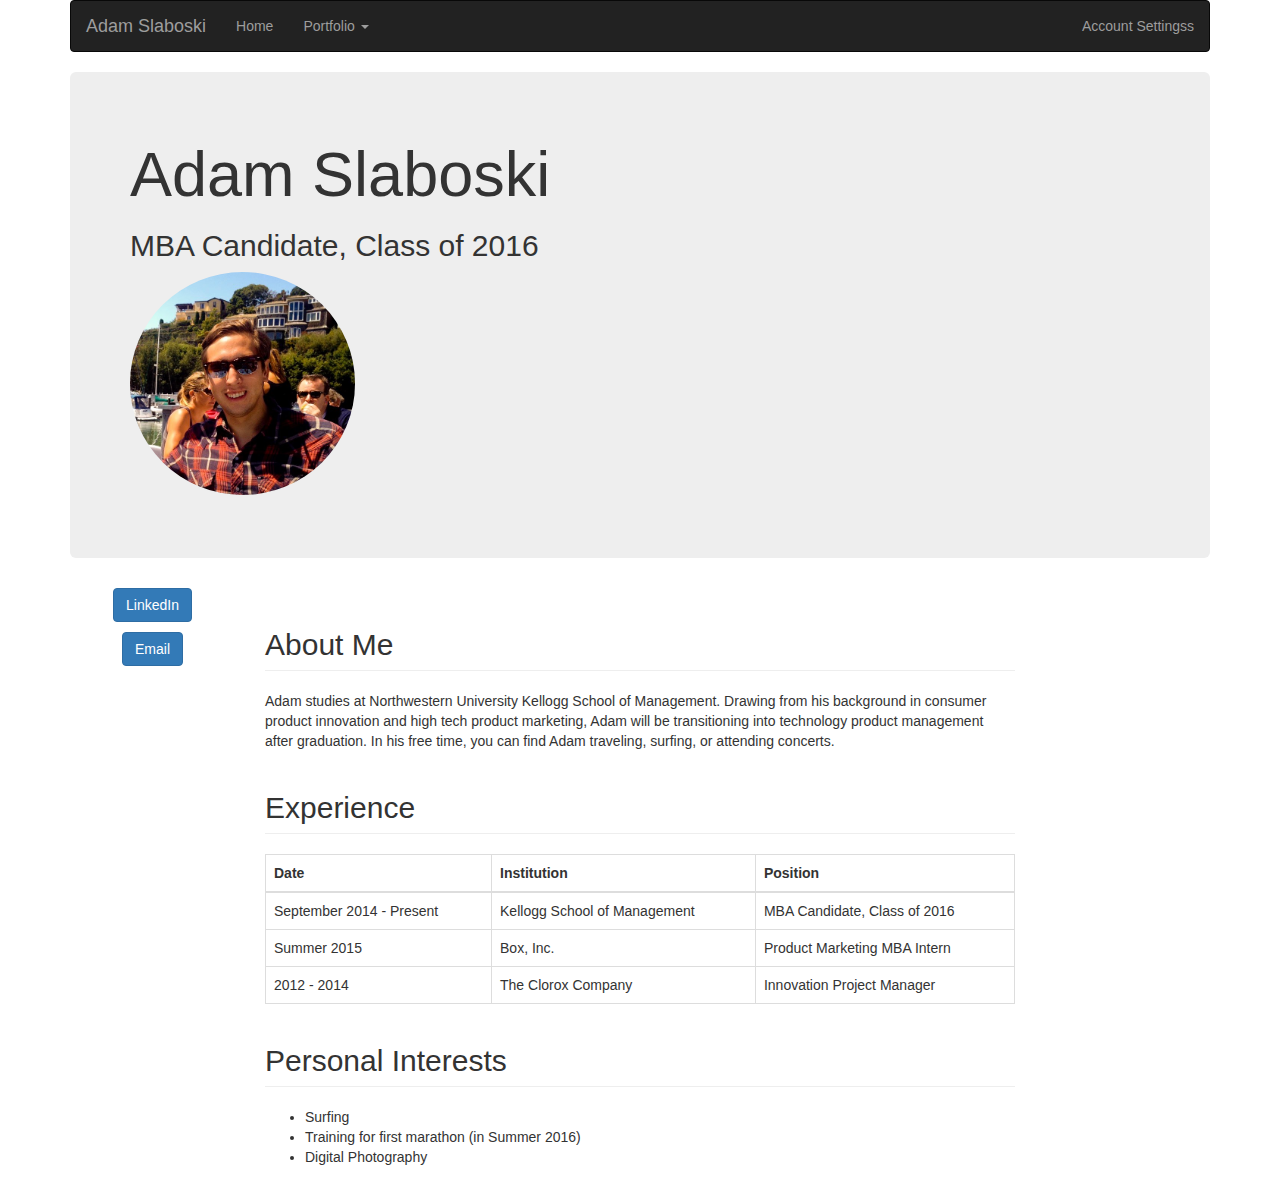
==== index.html @ 62a1c8c5 "week 2 update 1" ====
<!DOCTYPE html>
<html>
<head>
  <title>Adam Slaboski, MBA Candidate</title>
  <meta charset="UTF-8">
  <link rel="stylesheet" type="text/css" href="style.css">
  <link rel="stylesheet" href="http://maxcdn.bootstrapcdn.com/bootstrap/3.2.0/css/bootstrap.min.css">
  <script src="http://ajax.googleapis.com/ajax/libs/jquery/1.11.1/jquery.min.js"></script>
  <script src="http://maxcdn.bootstrapcdn.com/bootstrap/3.2.0/js/bootstrap.min.js"></script>
</head>
<body>
    <div class="container">
      <nav class="navbar navbar-inverse" role="navigation">
        <div class="navbar-header">
          <button type="button" class="navbar-toggle collapsed" data-toggle="collapse" data-target="#bs-example-navbar-collapse-1">
            <span class="sr-only">Toggle navigation</span>
            <span class="icon-bar"></span>
            <span class="icon-bar"></span>
            <span class="icon-bar"></span>
          </button>
          <a class="navbar-brand" href="#">Adam Slaboski</a>
        </div>
        <div class="collapse navbar-collapse" id="bs-example-navbar-collapse-1">
          <ul class="nav navbar-nav">
            <li>
              <a href="index.html">
                <i class="fa fa-home"></i>
                Home
              </a>
            </li>
            <li class="dropdown">
              <a href="#" class="dropdown-toggle" data-toggle="dropdown" role="button" aria-expanded="false">
                <i class="fa fa-portfolio"></i>
                Portfolio
                <span class="caret"></span>
              </a>
              <ul class="dropdown-menu" role="menu">
                <li><a href="#">About Me</a></li>
                <li><a href="#">Professional</a></li>
                <li><a href="#">Academic</a></li>
                <li><a href="#">Other Interests</a></li>
                <li><a href="#">Contact Me</a></li>
              </ul>
            </li>
          </ul>
          <ul class="nav navbar-nav navbar-right">
            <li>
              <a href="#">
                <i class="fa fa-account"></i>
                Account Settingss
              </a>
            </li>
          </ul>
        </div>
      </nav>
    </div>
    <div class="container">
      <div class="jumbotron">
        <h1>Adam Slaboski</h1>
        <h2>MBA Candidate, Class of 2016</h2>
        <p>
          <img src="Adam.jpg" class="img-circle" style="width:225px">
        </p>
      </div>
      <div class="row">
        <div class="col-md-2 text-center">
          <p><a href="#" class="btn btn-primary"><i class="fa fa-Contact"></i> LinkedIn</a></p>
          <p><a href="#" class="btn btn-primary"><i class="fa fa-Contact"></i> Email</a></p>
        </div>
        <div class="col-md-8 summary">
          <h2 class="page-header">About Me</h2>
          <p>
            Adam studies at Northwestern University Kellogg School of Management.  Drawing from his background in consumer product innovation and high tech product marketing, Adam will be transitioning into technology product management after graduation.  In his free time, you can find Adam traveling, surfing, or attending concerts.
          </p>
          <h2 class="page-header">Experience</h2>
            <table class="table table-bordered">
              <thead>
                <th>Date</th>
                <th>Institution</th>
                <th>Position</th>
              </thead>
              <tbody>
                <tr>
                  <td>September 2014 - Present</td>
                  <td>Kellogg School of Management</td>
                  <td>MBA Candidate, Class of 2016</td>
                </tr>
                <tr>
                  <td>Summer 2015</td>
                  <td>Box, Inc.</td>
                  <td>Product Marketing MBA Intern</td>
                </tr>
                <tr>
                  <td>2012 - 2014</td>
                  <td>The Clorox Company</td>
                  <td>Innovation Project Manager</td>
                </tr>
              </tbody>
            </table>
          <h2 class="page-header">Personal Interests</h2>
            <ul>
              <li>Surfing</li>
              <li>Training for first marathon (in Summer 2016)</li>
              <li>Digital Photography</li>
            </ul>
        </div>
---- style.css ----

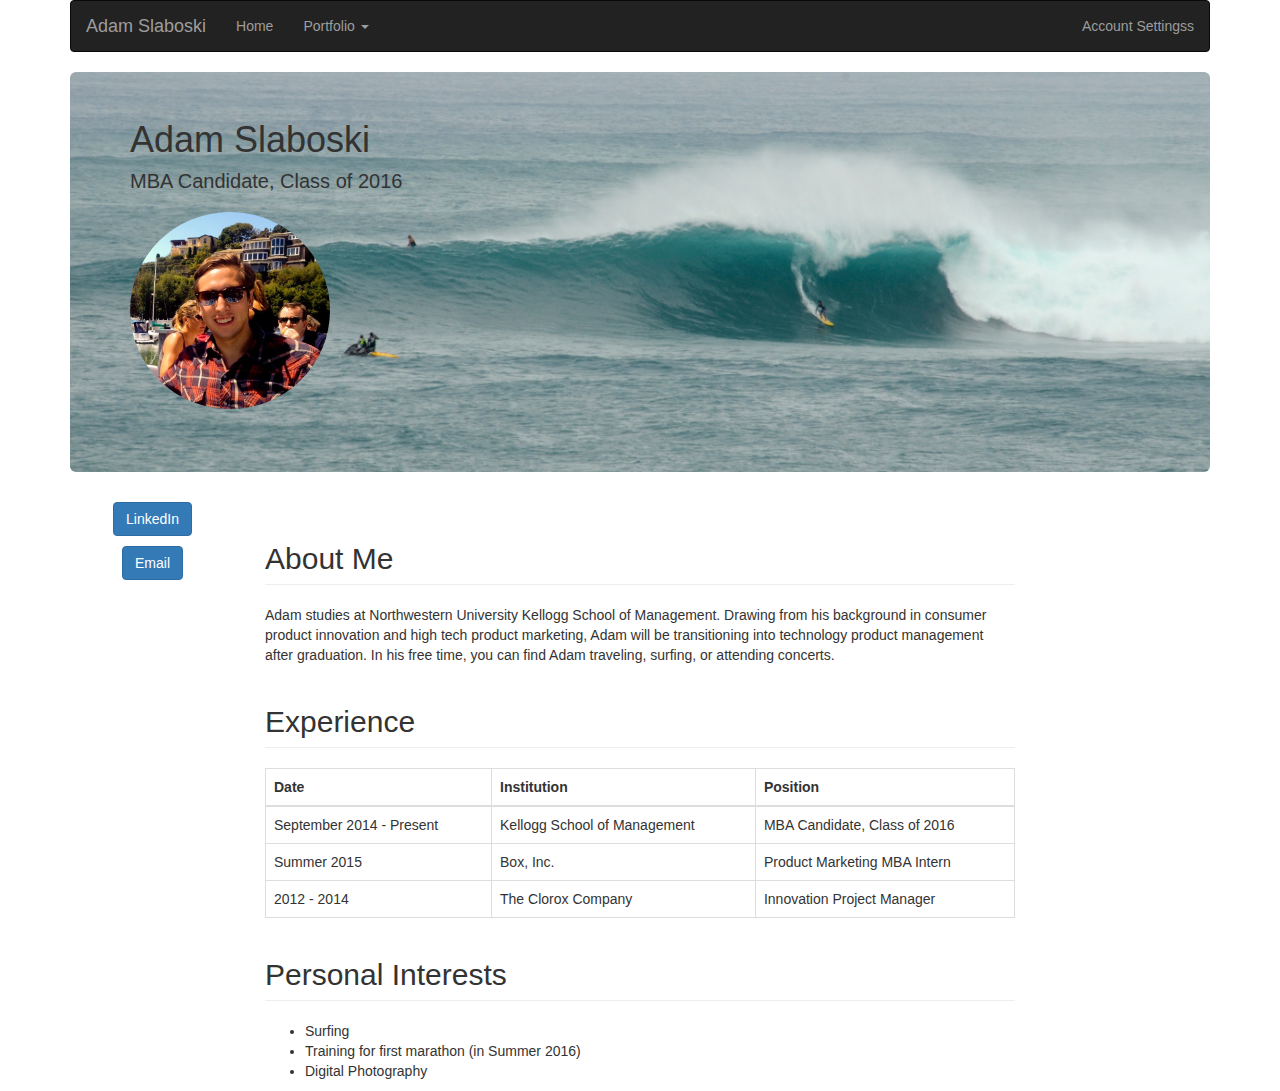
==== commit 0593ccce: "week 2-2" ====
--- a/index.html
+++ b/index.html
@@ -1,7 +1,7 @@
 <!DOCTYPE html>
 <html>
 <head>
-  <title>Adam Slaboski, MBA Candidate</title>
+  <title>Adam Slaboski</title>
   <meta charset="UTF-8">
   <link rel="stylesheet" type="text/css" href="style.css">
   <link rel="stylesheet" href="http://maxcdn.bootstrapcdn.com/bootstrap/3.2.0/css/bootstrap.min.css">
@@ -56,10 +56,10 @@
     </div>
     <div class="container">
       <div class="jumbotron">
-        <h1>Adam Slaboski</h1>
-        <h2>MBA Candidate, Class of 2016</h2>
+        <h1 id="title">Adam Slaboski</h1>
+        <h2 id="subtitle">MBA Candidate, Class of 2016</h2>
         <p>
-          <img src="Adam.jpg" class="img-circle" style="width:225px">
+          <img src="Adam.jpg" class="img-circle" style="width:200px">
         </p>
       </div>
       <div class="row">
@@ -104,6 +104,10 @@
               <li>Digital Photography</li>
             </ul>
         </div>
+      </div>
+    </div>
+  </body>
+
           
         
 
--- a/style.css
+++ b/style.css
@@ -1 +1,17 @@
 
+#title{
+  font-size: 36px;
+  margin-top: 0;
+}
+#subtitle {
+  font-size: 20px;
+  margin-top:0;
+  margin-bottom: 20px;
+}
+.jumbotron {
+  background: url(Oahu.jpg);
+  background-repeat: no-repeat;
+  background-size: cover;
+  background-position:  center;
+}
+
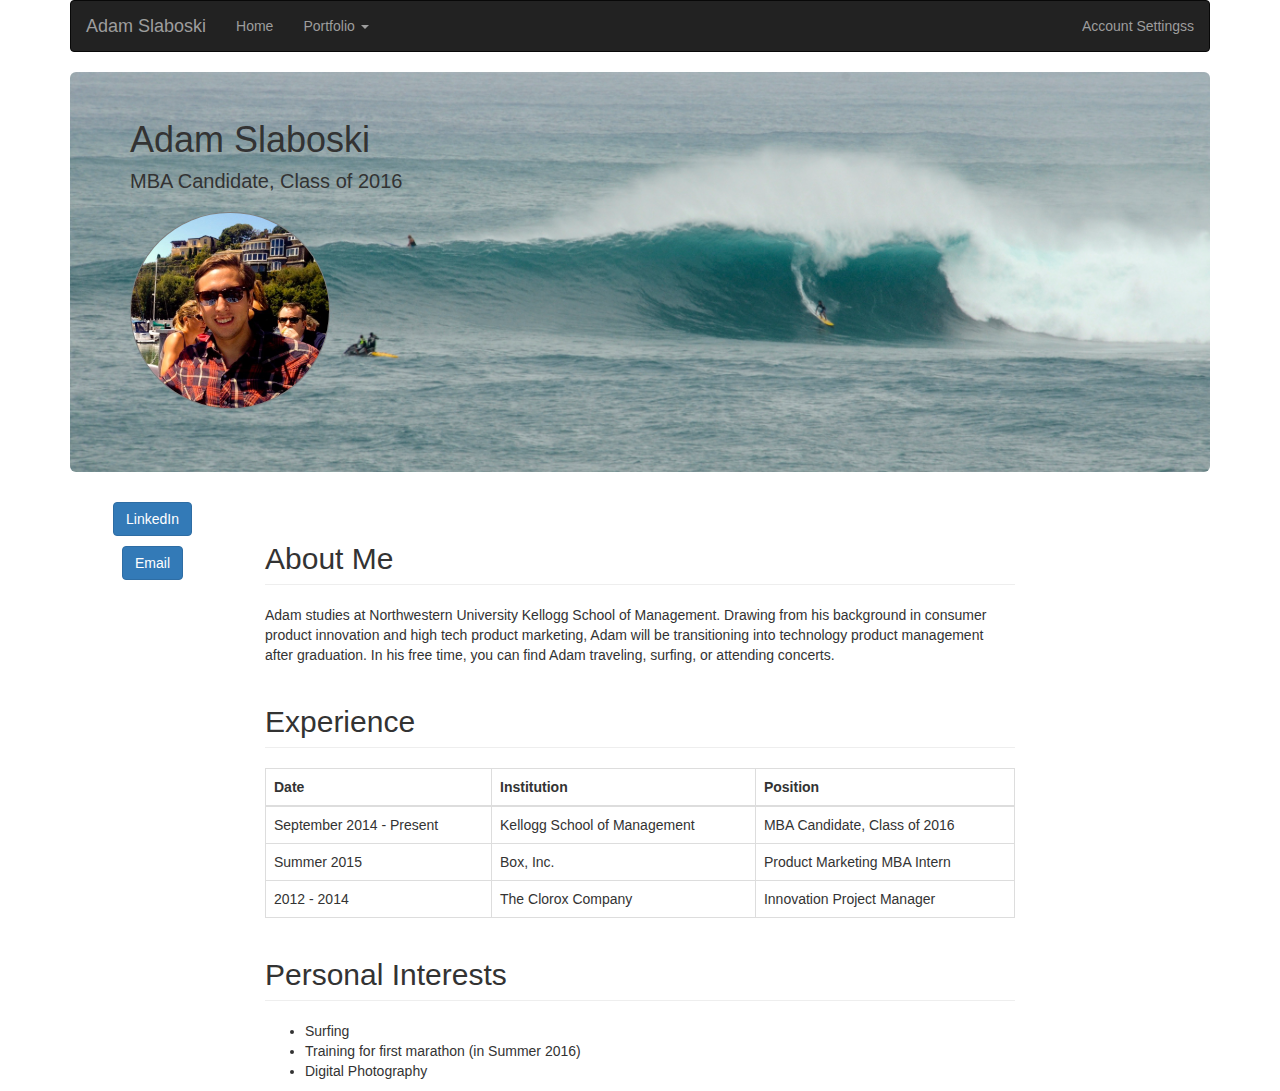
==== commit 025e604e: "week 2-3" ====
--- a/index.html
+++ b/index.html
@@ -59,7 +59,7 @@
         <h1 id="title">Adam Slaboski</h1>
         <h2 id="subtitle">MBA Candidate, Class of 2016</h2>
         <p>
-          <img src="Adam.jpg" class="img-circle" style="width:200px">
+          <img id="adam" src="Adam.jpg" class="img-circle" style="width:200px">
         </p>
       </div>
       <div class="row">
--- a/style.css
+++ b/style.css
@@ -14,4 +14,8 @@
   background-size: cover;
   background-position:  center;
 }
-
+#adam {
+	border-style: solid;
+  border-width:  thin;
+  border-color: gray;
+}
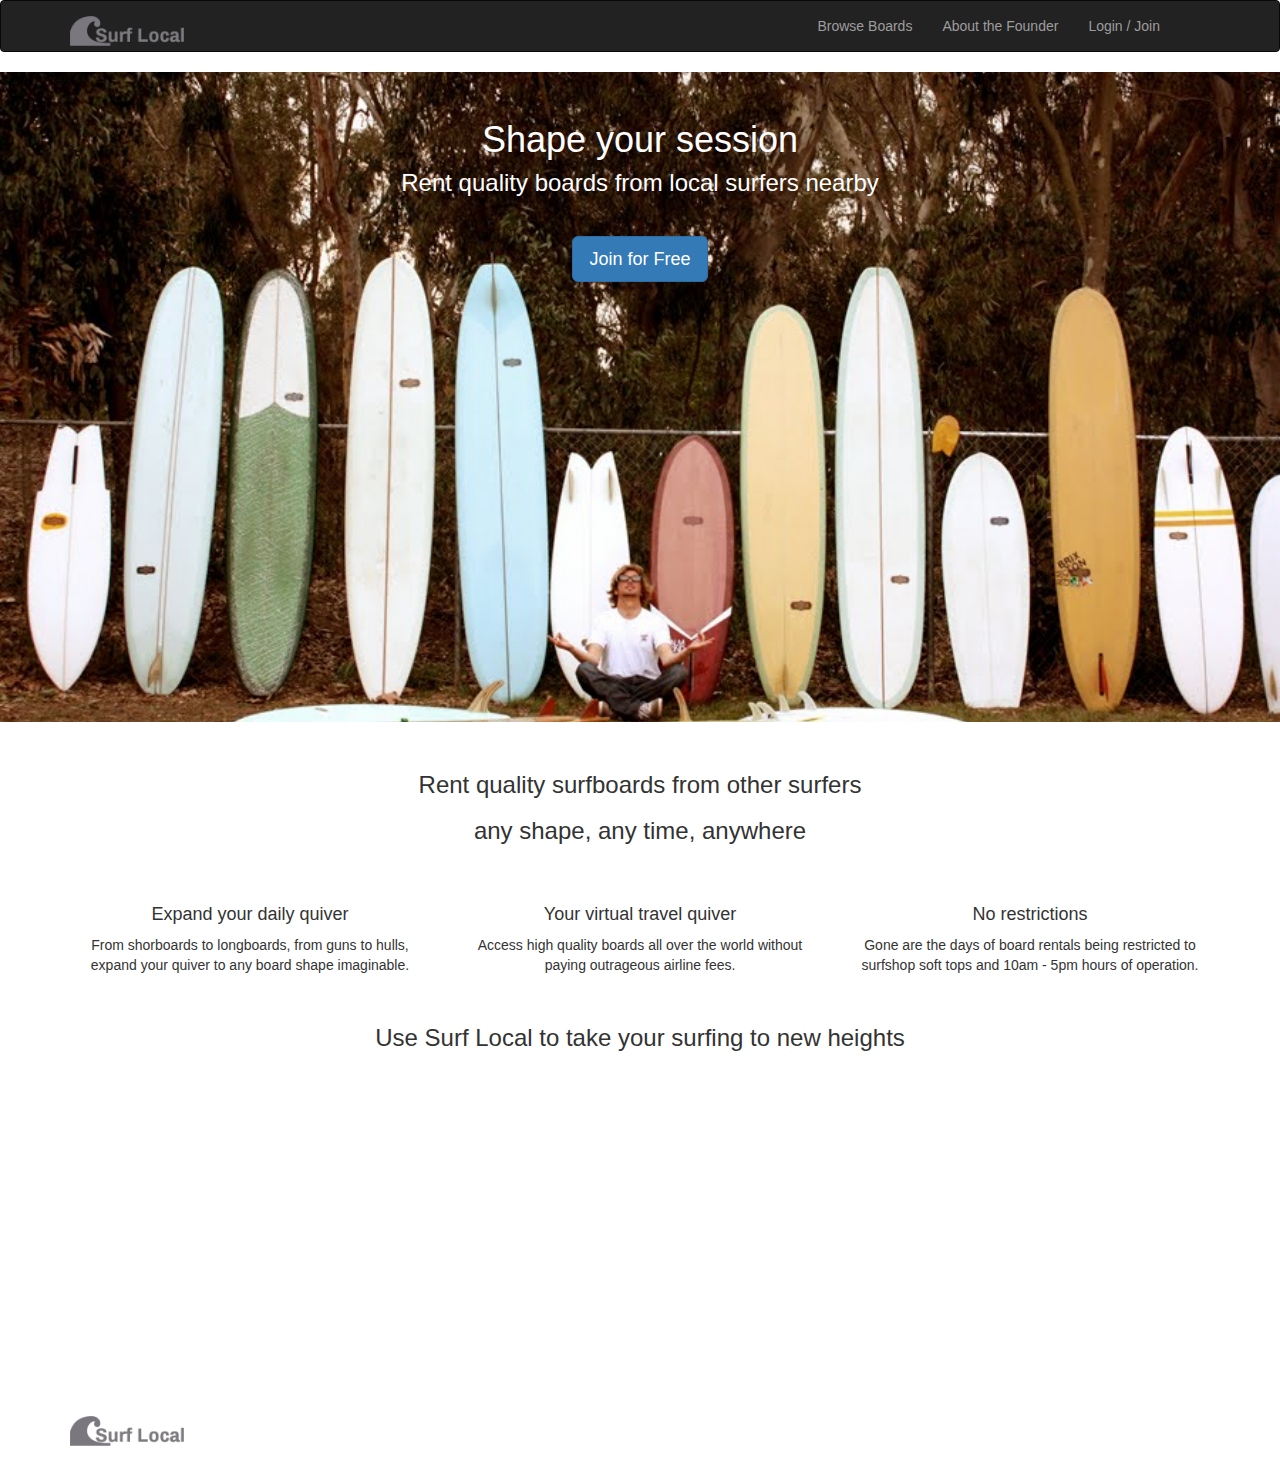
==== commit 6a61fc47: "final project" ====
--- a/index.html
+++ b/index.html
@@ -1,112 +1,79 @@
 <!DOCTYPE html>
 <html>
 <head>
-  <title>Adam Slaboski</title>
+  <title>Surf Local</title>
   <meta charset="UTF-8">
   <link rel="stylesheet" type="text/css" href="style.css">
   <link rel="stylesheet" href="http://maxcdn.bootstrapcdn.com/bootstrap/3.2.0/css/bootstrap.min.css">
   <script src="http://ajax.googleapis.com/ajax/libs/jquery/1.11.1/jquery.min.js"></script>
   <script src="http://maxcdn.bootstrapcdn.com/bootstrap/3.2.0/js/bootstrap.min.js"></script>
 </head>
+
 <body>
+  
+  <nav class="navbar navbar-inverse" role="navigation">
     <div class="container">
-      <nav class="navbar navbar-inverse" role="navigation">
-        <div class="navbar-header">
-          <button type="button" class="navbar-toggle collapsed" data-toggle="collapse" data-target="#bs-example-navbar-collapse-1">
-            <span class="sr-only">Toggle navigation</span>
-            <span class="icon-bar"></span>
-            <span class="icon-bar"></span>
-            <span class="icon-bar"></span>
-          </button>
-          <a class="navbar-brand" href="#">Adam Slaboski</a>
+      <div class="navbar-header">
+        <button type="button" class="navbar-toggle collapsed" data-toggle="collapse" data-target="#bs-example-navbar-collapse-1">
+          <span class="sr-only">Toggle navigation</span>
+          <span class="icon-bar"></span>
+          <span class="icon-bar"></span>
+          <span class="icon-bar"></span>
+        </button>
+        <a id="logo" class="navbar-brand" href="index.html"><img id="logo" src="logo3.png" style="height:30px"></a>
+      </div>
+
+      <div>
+        <ul class="nav navbar-nav navbar-right" style="padding-right: 50px;">
+          <li><a href="browse.html">Browse Boards</a></li>
+          <li><a href="founder.html">About the Founder</a></li>
+          <li><a href="join.html">Login / Join</a></li>
+        </ul>
+      </div>
+    </div>
+  </nav>
+
+  <div class="jumbotron text-center" style="height: 650px">
+    <div class="container">
+      <h1 id="title">Shape your session</h1>
+      <h2 id="subtitle">Rent quality boards from local surfers nearby</h2>
+      <p><a id="jumbo_join" class="btn btn-primary btn-lg" href="join.html" role="button">Join for Free</a></p>
+    </div>
+  </div>
+
+  <div class="container">
+    <div class="section2 text-center">
+      <div class="row">
+        <h3 id="section2line1">Rent quality surfboards from other surfers</h3>
+        <h3 id="section2line2">any shape, any time, anywhere</h3>
+      </div>
+      <div id = "valueprop" class="row text-center">
+        <div class="col-sm-4">
+          <h4>Expand your daily quiver</h4>
+          <p>From shorboards to longboards, from guns to hulls, expand your quiver to any board shape imaginable.</p>
         </div>
-        <div class="collapse navbar-collapse" id="bs-example-navbar-collapse-1">
-          <ul class="nav navbar-nav">
-            <li>
-              <a href="index.html">
-                <i class="fa fa-home"></i>
-                Home
-              </a>
-            </li>
-            <li class="dropdown">
-              <a href="#" class="dropdown-toggle" data-toggle="dropdown" role="button" aria-expanded="false">
-                <i class="fa fa-portfolio"></i>
-                Portfolio
-                <span class="caret"></span>
-              </a>
-              <ul class="dropdown-menu" role="menu">
-                <li><a href="#">About Me</a></li>
-                <li><a href="#">Professional</a></li>
-                <li><a href="#">Academic</a></li>
-                <li><a href="#">Other Interests</a></li>
-                <li><a href="#">Contact Me</a></li>
-              </ul>
-            </li>
-          </ul>
-          <ul class="nav navbar-nav navbar-right">
-            <li>
-              <a href="#">
-                <i class="fa fa-account"></i>
-                Account Settingss
-              </a>
-            </li>
-          </ul>
+        <div class="col-sm-4">
+          <h4>Your virtual travel quiver</h4>
+          <p>Access high quality boards all over the world without paying outrageous airline fees.</p>
         </div>
-      </nav>
-    </div>
-    <div class="container">
-      <div class="jumbotron">
-        <h1 id="title">Adam Slaboski</h1>
-        <h2 id="subtitle">MBA Candidate, Class of 2016</h2>
-        <p>
-          <img id="adam" src="Adam.jpg" class="img-circle" style="width:200px">
-        </p>
-      </div>
-      <div class="row">
-        <div class="col-md-2 text-center">
-          <p><a href="#" class="btn btn-primary"><i class="fa fa-Contact"></i> LinkedIn</a></p>
-          <p><a href="#" class="btn btn-primary"><i class="fa fa-Contact"></i> Email</a></p>
-        </div>
-        <div class="col-md-8 summary">
-          <h2 class="page-header">About Me</h2>
-          <p>
-            Adam studies at Northwestern University Kellogg School of Management.  Drawing from his background in consumer product innovation and high tech product marketing, Adam will be transitioning into technology product management after graduation.  In his free time, you can find Adam traveling, surfing, or attending concerts.
-          </p>
-          <h2 class="page-header">Experience</h2>
-            <table class="table table-bordered">
-              <thead>
-                <th>Date</th>
-                <th>Institution</th>
-                <th>Position</th>
-              </thead>
-              <tbody>
-                <tr>
-                  <td>September 2014 - Present</td>
-                  <td>Kellogg School of Management</td>
-                  <td>MBA Candidate, Class of 2016</td>
-                </tr>
-                <tr>
-                  <td>Summer 2015</td>
-                  <td>Box, Inc.</td>
-                  <td>Product Marketing MBA Intern</td>
-                </tr>
-                <tr>
-                  <td>2012 - 2014</td>
-                  <td>The Clorox Company</td>
-                  <td>Innovation Project Manager</td>
-                </tr>
-              </tbody>
-            </table>
-          <h2 class="page-header">Personal Interests</h2>
-            <ul>
-              <li>Surfing</li>
-              <li>Training for first marathon (in Summer 2016)</li>
-              <li>Digital Photography</li>
-            </ul>
+        <div class="col-sm-4">
+          <h4>No restrictions</h4>
+          <p>Gone are the days of board rentals being restricted to surfshop soft tops and 10am - 5pm hours of operation.</p>
         </div>
       </div>
     </div>
-  </body>
+  
+    <div class="section3">
+      <h3 id="videotag" class="row text-center">Use Surf Local to take your surfing to new heights</h3>
+      <center><iframe id="video" width="560" height="315" align="middle" src="https://www.youtube.com/embed/V_p9z6rgDzg" frameborder="0" allowfullscreen></iframe></center>
+    </div>
+
+    <div class="section4">
+      <img src="logo3.png" style="height:30px">
+    </div>
+
+  </div>  
+</body>
 
           
         
--- a/style.css
+++ b/style.css
@@ -1,21 +1,35 @@
 
 #title{
   font-size: 36px;
-  margin-top: 0;
+  margin-top: 0px;
+  color: white;
 }
+
 #subtitle {
-  font-size: 20px;
+  font-size: 24px;
   margin-top:0;
   margin-bottom: 20px;
+  color: white;
 }
+
+#jumbo_join {
+  margin-top: 20px;
+}
+
 .jumbotron {
-  background: url(Oahu.jpg);
+  background: url(surfboards3.jpg);
   background-repeat: no-repeat;
   background-size: cover;
-  background-position:  center;
+  background-position: center;
 }
-#adam {
-	border-style: solid;
-  border-width:  thin;
-  border-color: gray;
+
+#valueprop {
+  margin-top: 40px;
+  margin-bottom: 40px;
 }
+
+.section4 {
+  margin-top: 40px;
+  margin-bottom: 20px;
+}
+
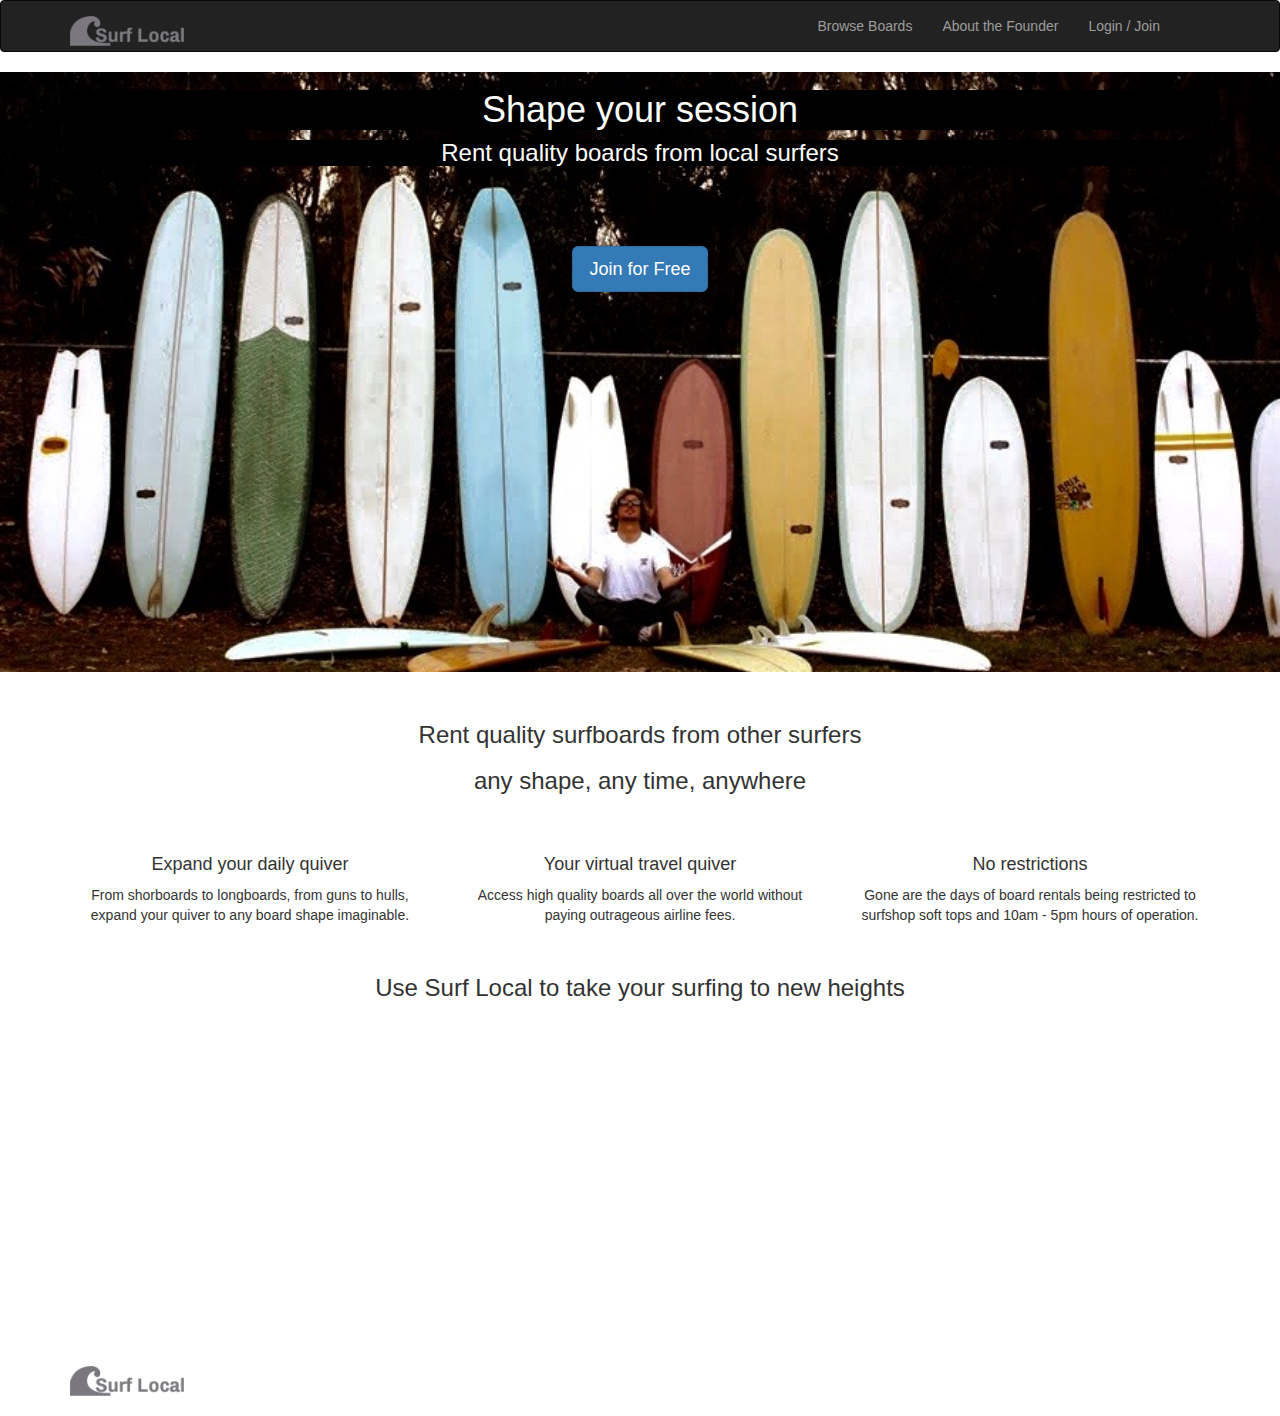
==== commit 37f81160: "final project update" ====
--- a/index.html
+++ b/index.html
@@ -33,10 +33,10 @@
     </div>
   </nav>
 
-  <div class="jumbotron text-center" style="height: 650px">
+  <div class="jumbotron text-center" style="height: 600px">
     <div class="container">
       <h1 id="title">Shape your session</h1>
-      <h2 id="subtitle">Rent quality boards from local surfers nearby</h2>
+      <h2 id="subtitle">Rent quality boards from local surfers</h2>
       <p><a id="jumbo_join" class="btn btn-primary btn-lg" href="join.html" role="button">Join for Free</a></p>
     </div>
   </div>
--- a/style.css
+++ b/style.css
@@ -1,15 +1,17 @@
 
 #title{
   font-size: 36px;
-  margin-top: 0px;
+  margin-top: -30px;
   color: white;
+  background-color: black;
 }
 
 #subtitle {
   font-size: 24px;
   margin-top:0;
-  margin-bottom: 20px;
+  margin-bottom: 60px;
   color: white;
+  background-color: black;
 }
 
 #jumbo_join {
@@ -17,7 +19,7 @@
 }
 
 .jumbotron {
-  background: url(surfboards3.jpg);
+  background: url(surfboards3a.jpg);
   background-repeat: no-repeat;
   background-size: cover;
   background-position: center;
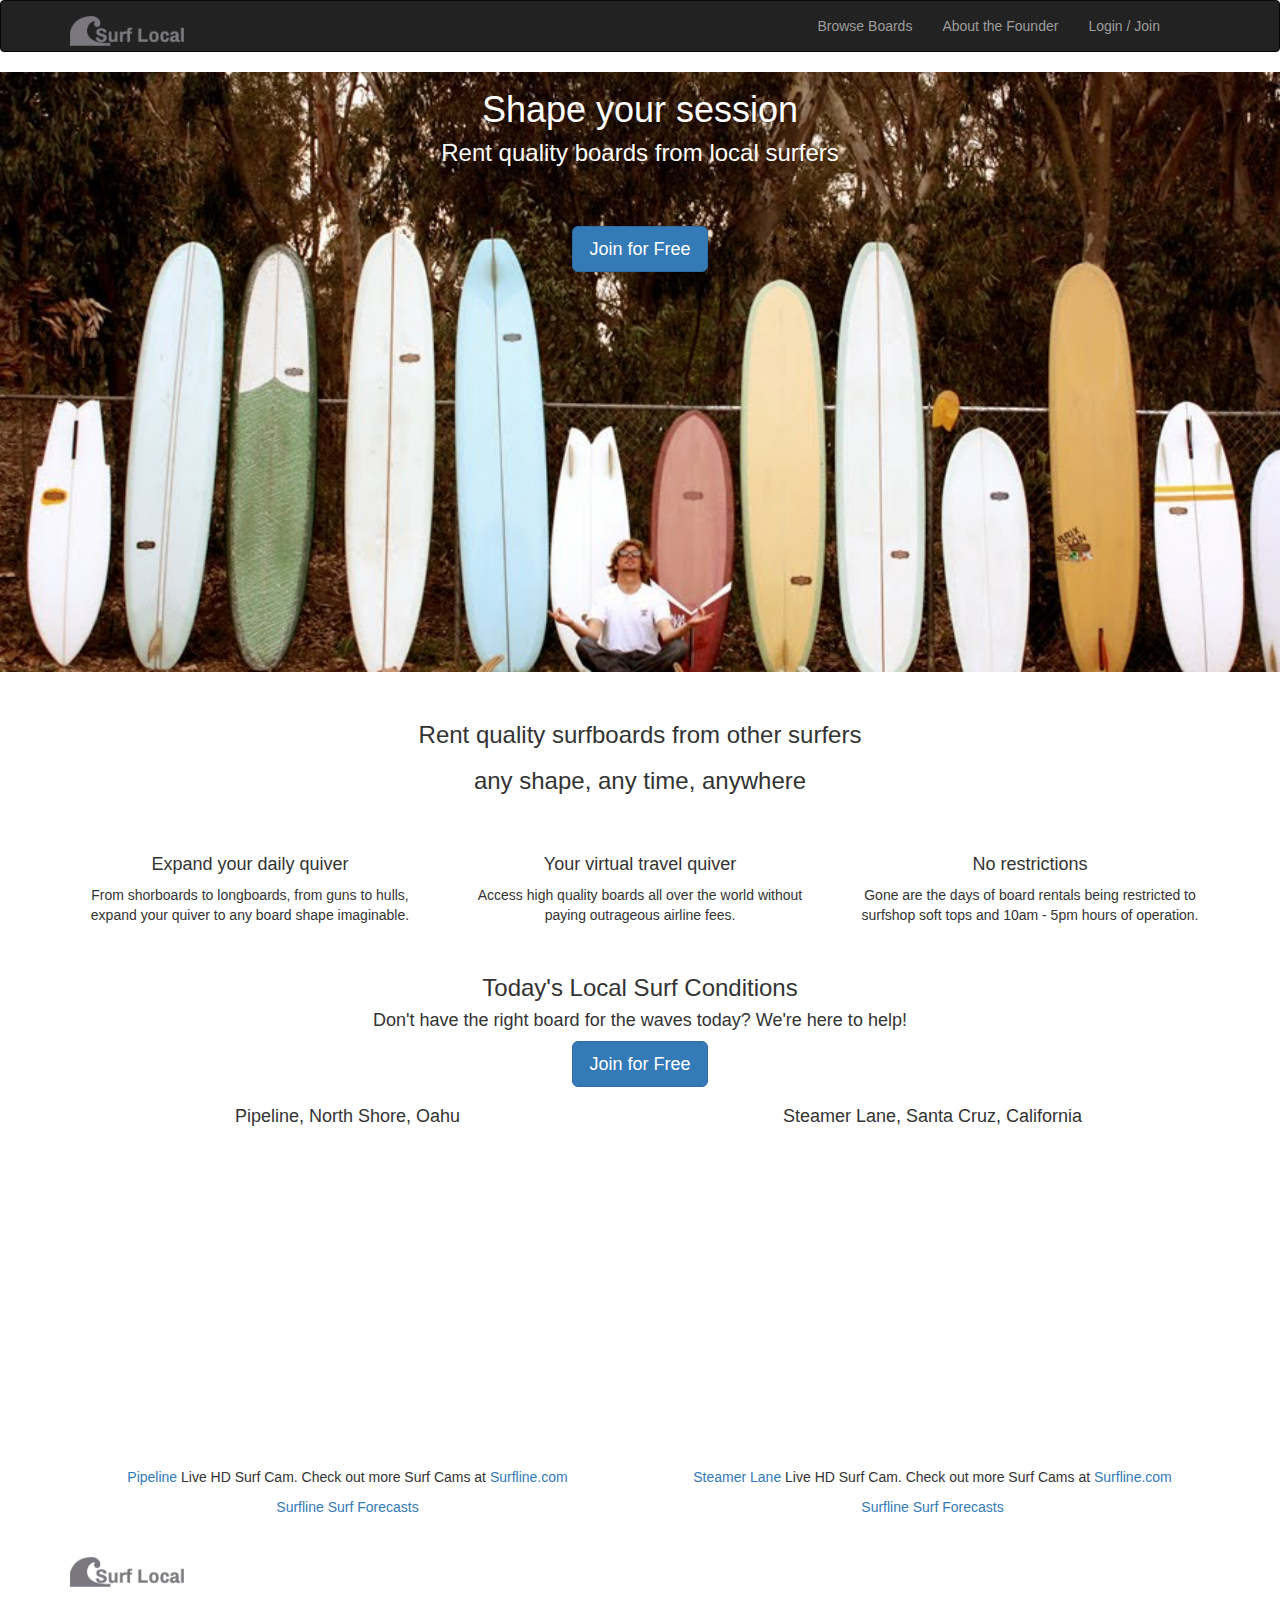
==== commit 63e1515c: "new video" ====
--- a/index.html
+++ b/index.html
@@ -63,15 +63,39 @@
       </div>
     </div>
   
-    <div class="section3">
-      <h3 id="videotag" class="row text-center">Use Surf Local to take your surfing to new heights</h3>
-      <center><iframe id="video" width="560" height="315" align="middle" src="https://www.youtube.com/embed/V_p9z6rgDzg" frameborder="0" allowfullscreen></iframe></center>
+    <div class="section3 text-center">
+      <h3 class="row">Today's Local Surf Conditions</h3>
+      <h4 class="row">Don't have the right board for the waves today?  We're here to help!</h4>
+      <p><a id="jumbo_join2" class="btn btn-primary btn-lg" href="join.html" role="button">Join for Free</a></p>
+      <div class="row">
+        <div class="col-sm-6">
+          <h4>Pipeline, North Shore, Oahu</h4>
+          <iframe width="560" height="315" src="http://e.cdn-surfline.com/syndication/embed/v1/player.html?id=4750" frameborder="0" scrolling="no" allowfullscreen></iframe><div style="margin: 10px 0px;"><a href="http://www.surfline.com/surf-report/pipeline-oahu_4750/" target="_blank" title="Pipeline Surf Report and HD Surf Cam">Pipeline</a> Live HD Surf Cam. Check out more Surf Cams at <a href="http://www.surfline.com" target="_blank" title="Surfline.com - Global Surf Reports, Surf Forecasts, Live Surf Cams and Coastal Weather">Surfline.com</a></div>
+        </div>
+        <div class="col-sm-6">
+          <h4>Steamer Lane, Santa Cruz, California</h4>
+          <iframe width="560" height="315" src="http://e.cdn-surfline.com/syndication/embed/v1/player.html?id=4188" frameborder="0" scrolling="no" allowfullscreen></iframe><div style="margin: 10px 0px;"><a href="http://www.surfline.com/surf-report/steamer-lane-central-california_4188/" target="_blank" title="Steamer Lane Surf Report and HD Surf Cam">Steamer Lane</a> Live HD Surf Cam. Check out more Surf Cams at <a href="http://www.surfline.com" target="_blank" title="Surfline.com - Global Surf Reports, Surf Forecasts, Live Surf Cams and Coastal Weather">Surfline.com</a></div>
+        </div>
+      </div>
+      <div class="row">
+        <div class="col-sm-6">
+          <!-- WIDGET CONTENTS COPYRIGHT SURFLINE.COM 2010 -->
+          <!-- WIDGET VERSION 2.0 MARCH 2010 | NORTH SHORE -->
+          <center><div class="slwd_bth"><script type="text/javascript" src="http://www.surfline.com/widgets2/widget_output_forecast.cfm?id=2132&layout=h&wid=53638&ftr=1"></script><div class="slwd_bx"><a href="http://www.surfline.com" class="slwd_lk">Surfline</a> <a href="http://www.surfline.com/surf-forecasts" class="slwd_lk">Surf Forecasts</a></div><div class="slwd_tl"></div><div class="slwd_tr"></div></div></center>
+          <!-- WIDGET CONTENTS COPYRIGHT SURFLINE.COM 2010 -->
+        </div>
+        <div class="col-sm-6">
+          <!-- WIDGET CONTENTS COPYRIGHT SURFLINE.COM 2010 -->
+          <!-- WIDGET VERSION 2.0 MARCH 2010 | SANTA CRUZ -->
+          <center><div class="slwd_bth"><script type="text/javascript" src="http://www.surfline.com/widgets2/widget_output_forecast.cfm?id=2958&layout=h&wid=53639&ftr=1"></script><div class="slwd_bx"><a href="http://www.surfline.com" class="slwd_lk">Surfline</a> <a href="http://www.surfline.com/surf-forecasts" class="slwd_lk">Surf Forecasts</a></div><div class="slwd_tl"></div><div class="slwd_tr"></div></div></center>
+          <!-- WIDGET CONTENTS COPYRIGHT SURFLINE.COM 2010 -->
+        </div>
+      </div>
     </div>
 
     <div class="section4">
       <img src="logo3.png" style="height:30px">
     </div>
-
   </div>  
 </body>
 
--- a/style.css
+++ b/style.css
@@ -3,7 +3,6 @@
   font-size: 36px;
   margin-top: -30px;
   color: white;
-  background-color: black;
 }
 
 #subtitle {
@@ -11,15 +10,10 @@
   margin-top:0;
   margin-bottom: 60px;
   color: white;
-  background-color: black;
-}
-
-#jumbo_join {
-  margin-top: 20px;
 }
 
 .jumbotron {
-  background: url(surfboards3a.jpg);
+  background: url(surfboards3.jpg);
   background-repeat: no-repeat;
   background-size: cover;
   background-position: center;
@@ -34,4 +28,3 @@
   margin-top: 40px;
   margin-bottom: 20px;
 }
-
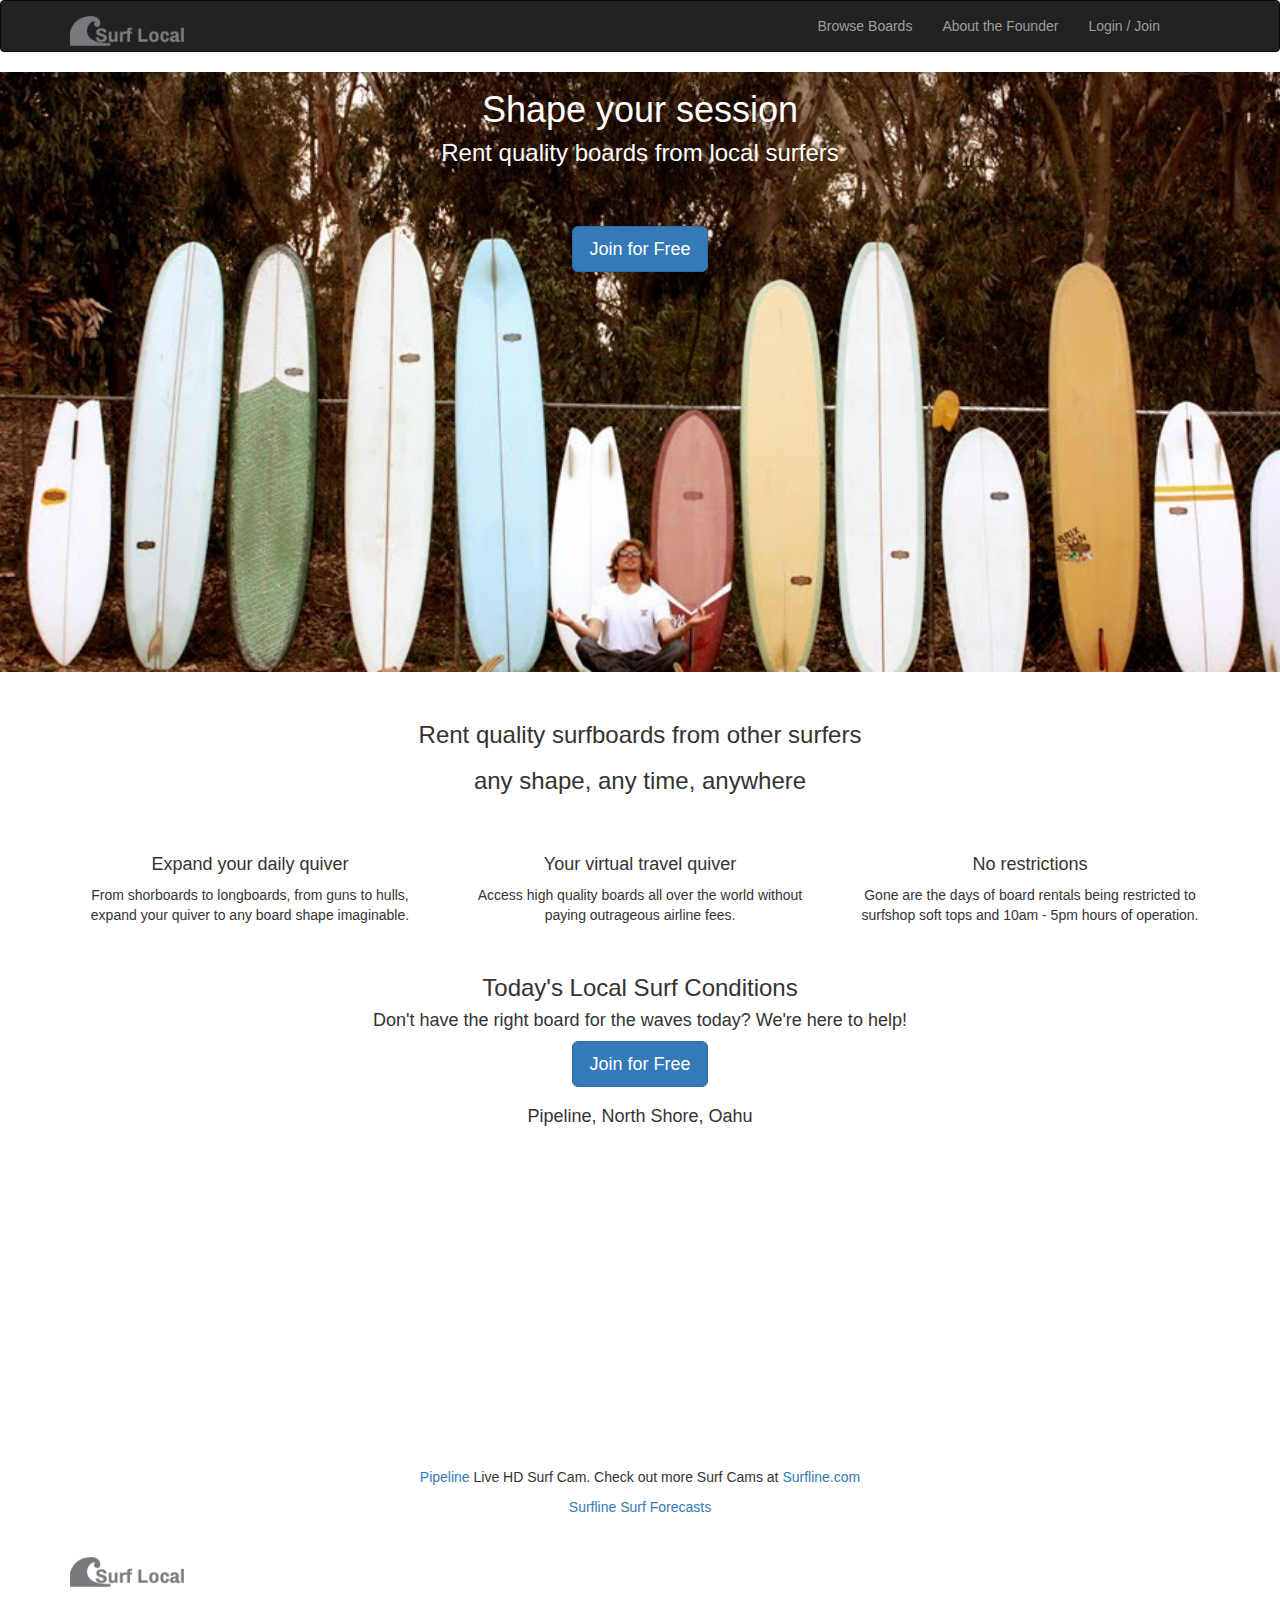
==== commit a0da6fee: "video update2" ====
--- a/index.html
+++ b/index.html
@@ -68,28 +68,14 @@
       <h4 class="row">Don't have the right board for the waves today?  We're here to help!</h4>
       <p><a id="jumbo_join2" class="btn btn-primary btn-lg" href="join.html" role="button">Join for Free</a></p>
       <div class="row">
-        <div class="col-sm-6">
-          <h4>Pipeline, North Shore, Oahu</h4>
-          <iframe width="560" height="315" src="http://e.cdn-surfline.com/syndication/embed/v1/player.html?id=4750" frameborder="0" scrolling="no" allowfullscreen></iframe><div style="margin: 10px 0px;"><a href="http://www.surfline.com/surf-report/pipeline-oahu_4750/" target="_blank" title="Pipeline Surf Report and HD Surf Cam">Pipeline</a> Live HD Surf Cam. Check out more Surf Cams at <a href="http://www.surfline.com" target="_blank" title="Surfline.com - Global Surf Reports, Surf Forecasts, Live Surf Cams and Coastal Weather">Surfline.com</a></div>
-        </div>
-        <div class="col-sm-6">
-          <h4>Steamer Lane, Santa Cruz, California</h4>
-          <iframe width="560" height="315" src="http://e.cdn-surfline.com/syndication/embed/v1/player.html?id=4188" frameborder="0" scrolling="no" allowfullscreen></iframe><div style="margin: 10px 0px;"><a href="http://www.surfline.com/surf-report/steamer-lane-central-california_4188/" target="_blank" title="Steamer Lane Surf Report and HD Surf Cam">Steamer Lane</a> Live HD Surf Cam. Check out more Surf Cams at <a href="http://www.surfline.com" target="_blank" title="Surfline.com - Global Surf Reports, Surf Forecasts, Live Surf Cams and Coastal Weather">Surfline.com</a></div>
-        </div>
+        <h4>Pipeline, North Shore, Oahu</h4>
+        <center><iframe width="560" height="315" src="http://e.cdn-surfline.com/syndication/embed/v1/player.html?id=4750" frameborder="0" scrolling="no" allowfullscreen></iframe><div style="margin: 10px 0px;"><a href="http://www.surfline.com/surf-report/pipeline-oahu_4750/" target="_blank" title="Pipeline Surf Report and HD Surf Cam">Pipeline</a> Live HD Surf Cam. Check out more Surf Cams at <a href="http://www.surfline.com" target="_blank" title="Surfline.com - Global Surf Reports, Surf Forecasts, Live Surf Cams and Coastal Weather">Surfline.com</a></div></center>
       </div>
       <div class="row">
-        <div class="col-sm-6">
-          <!-- WIDGET CONTENTS COPYRIGHT SURFLINE.COM 2010 -->
-          <!-- WIDGET VERSION 2.0 MARCH 2010 | NORTH SHORE -->
-          <center><div class="slwd_bth"><script type="text/javascript" src="http://www.surfline.com/widgets2/widget_output_forecast.cfm?id=2132&layout=h&wid=53638&ftr=1"></script><div class="slwd_bx"><a href="http://www.surfline.com" class="slwd_lk">Surfline</a> <a href="http://www.surfline.com/surf-forecasts" class="slwd_lk">Surf Forecasts</a></div><div class="slwd_tl"></div><div class="slwd_tr"></div></div></center>
-          <!-- WIDGET CONTENTS COPYRIGHT SURFLINE.COM 2010 -->
-        </div>
-        <div class="col-sm-6">
-          <!-- WIDGET CONTENTS COPYRIGHT SURFLINE.COM 2010 -->
-          <!-- WIDGET VERSION 2.0 MARCH 2010 | SANTA CRUZ -->
-          <center><div class="slwd_bth"><script type="text/javascript" src="http://www.surfline.com/widgets2/widget_output_forecast.cfm?id=2958&layout=h&wid=53639&ftr=1"></script><div class="slwd_bx"><a href="http://www.surfline.com" class="slwd_lk">Surfline</a> <a href="http://www.surfline.com/surf-forecasts" class="slwd_lk">Surf Forecasts</a></div><div class="slwd_tl"></div><div class="slwd_tr"></div></div></center>
-          <!-- WIDGET CONTENTS COPYRIGHT SURFLINE.COM 2010 -->
-        </div>
+        <!-- WIDGET CONTENTS COPYRIGHT SURFLINE.COM 2010 -->
+        <!-- WIDGET VERSION 2.0 MARCH 2010 | NORTH SHORE -->
+        <center><div class="slwd_bth"><script type="text/javascript" src="http://www.surfline.com/widgets2/widget_output_forecast.cfm?id=2132&layout=h&wid=53638&ftr=1"></script><div class="slwd_bx"><a href="http://www.surfline.com" class="slwd_lk">Surfline</a> <a href="http://www.surfline.com/surf-forecasts" class="slwd_lk">Surf Forecasts</a></div><div class="slwd_tl"></div><div class="slwd_tr"></div></div></center>
+        <!-- WIDGET CONTENTS COPYRIGHT SURFLINE.COM 2010 -->
       </div>
     </div>
 
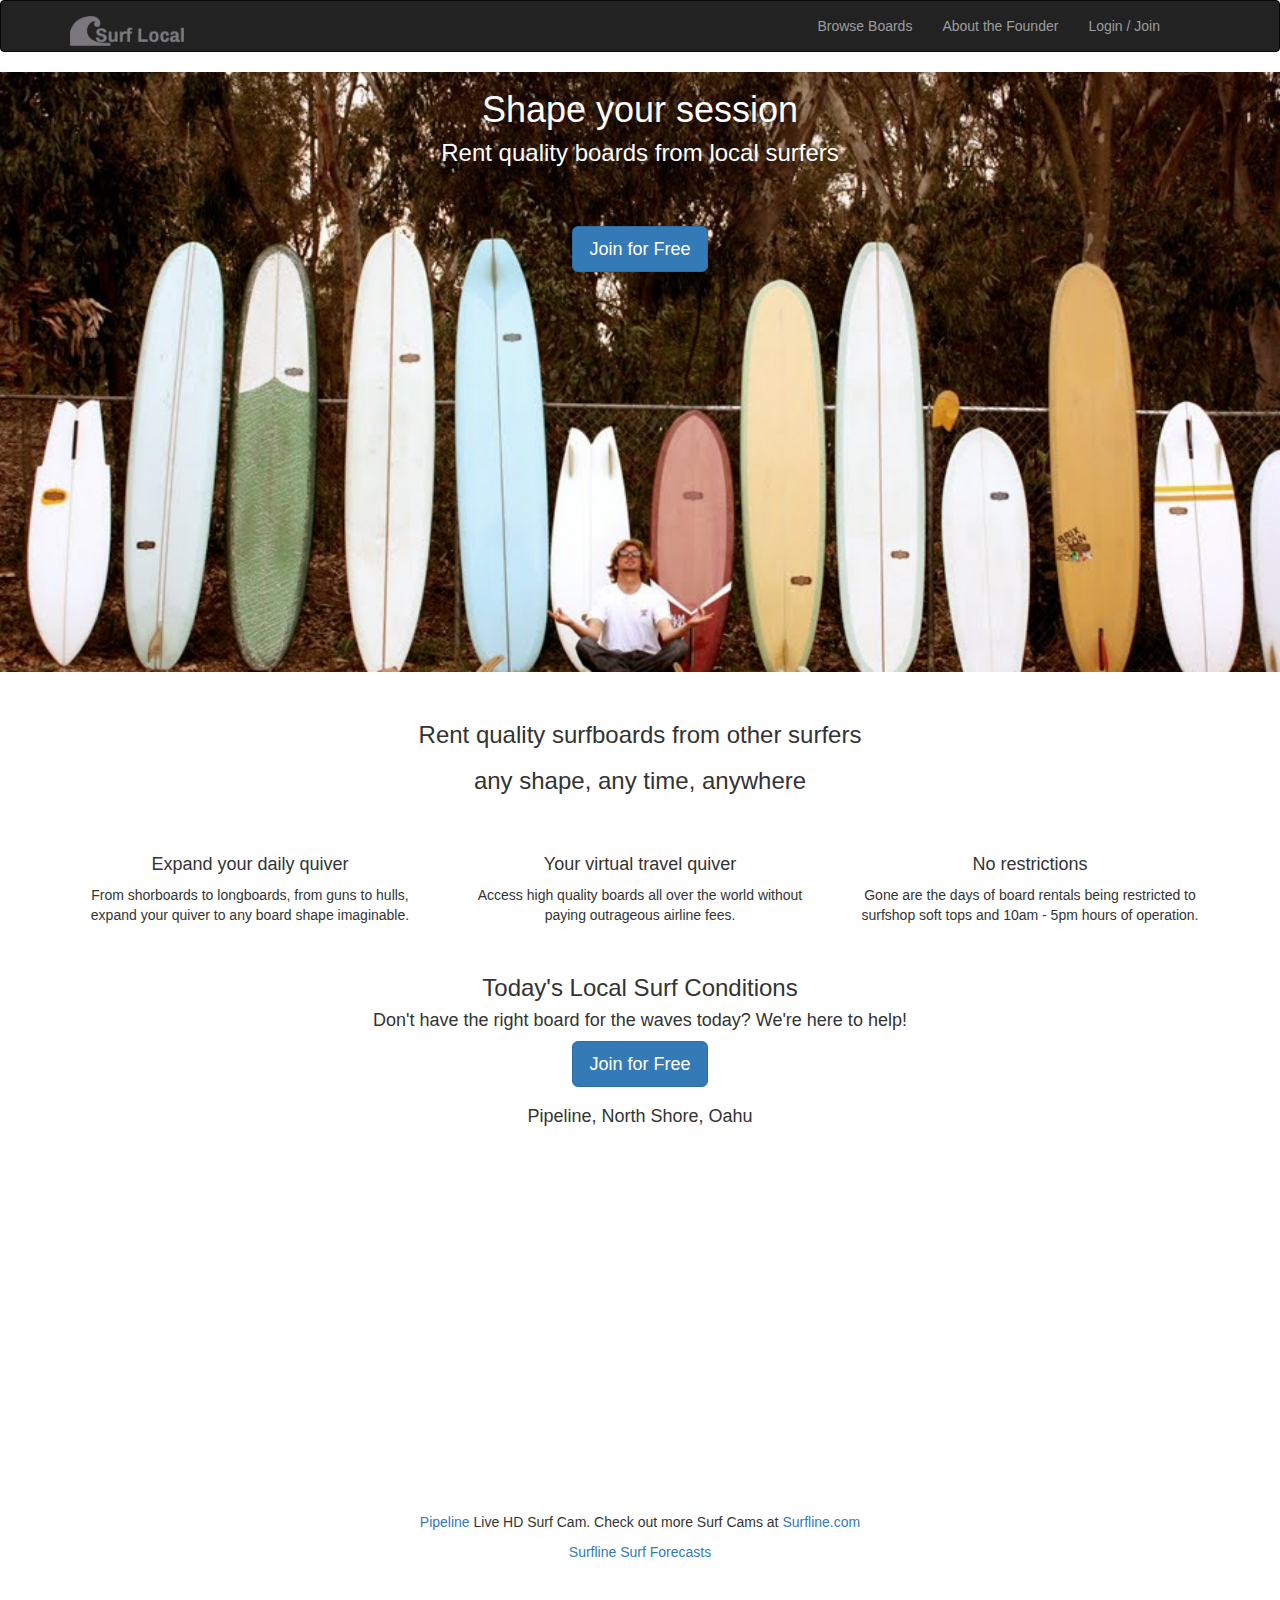
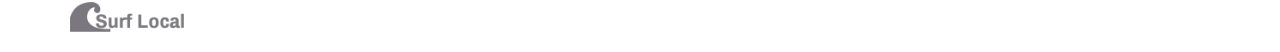
==== commit ccec465f: "video update3" ====
--- a/index.html
+++ b/index.html
@@ -69,7 +69,7 @@
       <p><a id="jumbo_join2" class="btn btn-primary btn-lg" href="join.html" role="button">Join for Free</a></p>
       <div class="row">
         <h4>Pipeline, North Shore, Oahu</h4>
-        <center><iframe width="560" height="315" src="http://e.cdn-surfline.com/syndication/embed/v1/player.html?id=4750" frameborder="0" scrolling="no" allowfullscreen></iframe><div style="margin: 10px 0px;"><a href="http://www.surfline.com/surf-report/pipeline-oahu_4750/" target="_blank" title="Pipeline Surf Report and HD Surf Cam">Pipeline</a> Live HD Surf Cam. Check out more Surf Cams at <a href="http://www.surfline.com" target="_blank" title="Surfline.com - Global Surf Reports, Surf Forecasts, Live Surf Cams and Coastal Weather">Surfline.com</a></div></center>
+        <center><iframe width="640" height="360" src="http://e.cdn-surfline.com/syndication/embed/v1/player.html?id=4750" frameborder="0" scrolling="no" allowfullscreen></iframe><div style="margin: 10px 0px;"><a href="http://www.surfline.com/surf-report/pipeline-oahu_4750/" target="_blank" title="Pipeline Surf Report and HD Surf Cam">Pipeline</a> Live HD Surf Cam. Check out more Surf Cams at <a href="http://www.surfline.com" target="_blank" title="Surfline.com - Global Surf Reports, Surf Forecasts, Live Surf Cams and Coastal Weather">Surfline.com</a></div></center>
       </div>
       <div class="row">
         <!-- WIDGET CONTENTS COPYRIGHT SURFLINE.COM 2010 -->
